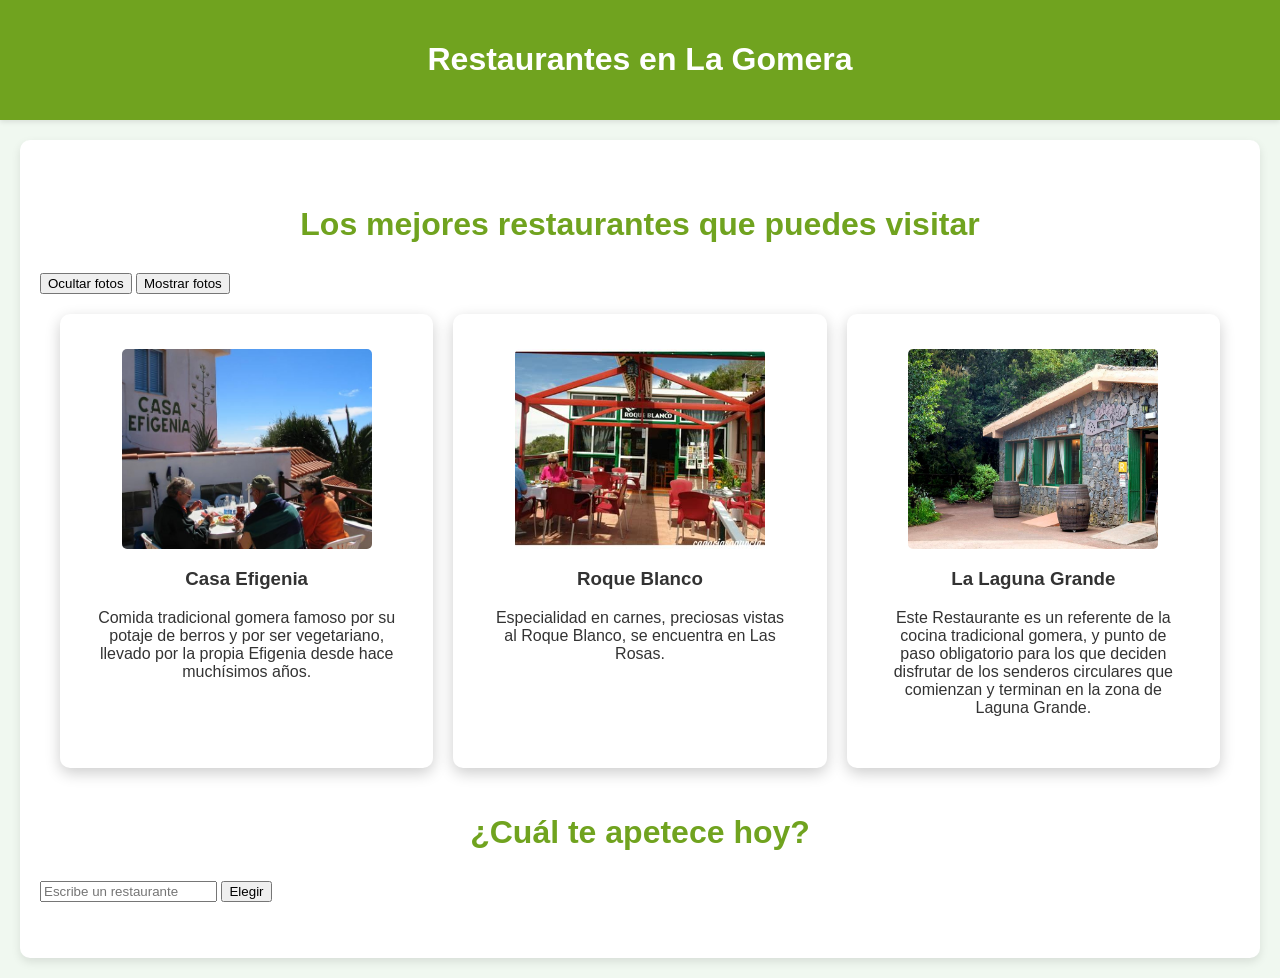
==== web/html/Restaurantes.html @ 1d802cdc "Add files via upload" ====
<!DOCTYPE html>
<html lang="es">
<head>
    <meta charset="UTF-8">
    <meta name="viewport" content="width=device-width, initial-scale=1.0">
    <title>Restaurantes</title>
    <link rel="stylesheet" href="../css/web.css">
    <script src="script.js"></script>

</head>
<body>

<header>
    <h1>Restaurantes en La Gomera</h1>
</header>

<main>

    <h2>Los mejores restaurantes que puedes visitar</h2>

    <button onclick="ocultarImagenes()">Ocultar fotos</button>
    <button onclick="mostrarImagenes()">Mostrar fotos</button>

    <section class="pueblos">

        <div>
            <img src="../imag/efigenia.jpg">
            <h3>Casa Efigenia</h3>
            <p>Comida tradicional gomera famoso por su potaje de berros y por ser vegetariano, llevado por la propia Efigenia desde hace muchísimos años.</p>
        </div>

        <div>
            <img src="../imag/roque.jpg">
            <h3>Roque Blanco</h3>
            <p>Especialidad en carnes, preciosas vistas al Roque Blanco, se encuentra en Las Rosas.</p>
        </div>

        <div>
            <img src="../imag/laguna.jpg">
            <h3>La Laguna Grande</h3>
            <p>Este Restaurante es un referente de la cocina tradicional gomera, y punto de paso obligatorio para los que deciden disfrutar de los senderos circulares que comienzan y terminan en la zona de Laguna Grande.</p>
        </div>

    </section>

    <h2>¿Cuál te apetece hoy?</h2>

    <input type="text" id="restauranteInput" placeholder="Escribe un restaurante">
    <button onclick="mostrarEleccion()">Elegir</button>

    <p id="eleccion"></p>

</main>
<script src="../js/script.js"></script>
</body>
</html>
---- web/css/web.css ----
body {
    font-family: 'Arial', sans-serif;
    background-color: #f0f8f0;
    margin: 0;
    padding: 0;
    color: #333;
}

header {
    background-color: #70a31f;
    color: white;
    padding: 20px;
    text-align: center;
    box-shadow: 0 2px 5px rgba(0,0,0,0.1);
}

nav ul {
    list-style: none;
    display: flex;
    justify-content: center;
    gap: 20px;
    margin-top: 15px;
    flex-wrap: wrap;
}


nav a {
    color: white;
    text-decoration: none;
    font-weight: bold;
    padding: 10px 15px;
    border-radius: 5px;
    transition: background-color 0.3s;
}

nav a:hover {
    text-decoration: underline;
    background-color: rgba(255,255,255,0.2);
}

main {
    background-color: #ffffff;
    padding: 40px 20px;
    margin: 20px;
    border-radius: 10px;
    box-shadow: 0 4px 10px rgba(0,0,0,0.1);
}

.intro {
    max-width: 800px;
    margin: 0 auto 30px;
    font-size: 1.1em;
    line-height: 1.8;
    color: #4b5a38;
}

h2 {
    color: #70a31f;
    text-align: center;
    margin-bottom: 30px;
    font-size: 2em;
}

.pueblos {
    display: grid;
    grid-template-columns: repeat(auto-fit, minmax(250px, 1fr));
    gap: 20px;
    padding: 20px;
    justify-items: center;
}

.pueblos article {
    text-align: center;
    border: 20px solid white;
    box-shadow: 0 5px 15px rgba(0,0,0,0.2);
    padding: 15px;
    background-color: white;
    border-radius: 10px;
    display: flex;
    flex-direction: column;
    gap: 15px;
}

.site-footer {
    text-align: center;
    padding: 20px 10px;
    color: #5b6d4a;
    font-size: 0.95em;
}

.pueblos div {
    text-align: center;
    border: 20px solid white;
    box-shadow: 0 5px 15px rgba(0,0,0,0.2);
    padding: 15px;
    background-color: white;
    border-radius: 10px;
}

.pueblos img {
    width: 250px;
    height: 200px;
    border-radius: 5px;
    object-fit: cover;
    display: block;
    margin: 0 auto;
}

.pueblo img {
    width: 300px;
    height: 250px;
    border: 20px solid white;
    box-shadow: 0 5px 15px rgba(0,0,0,0.2);
    border-radius: 10px;
    display: block;
    margin: 20px auto;
    object-fit: cover;
}

.pueblo ul {
    display: grid;
    grid-template-columns: repeat(auto-fit, minmax(300px, 1fr));
    gap: 20px;
    padding: 20px;
    list-style: none;
}

.pueblo li {
    border: 20px solid white;
    box-shadow: 0 5px 15px rgba(0,0,0,0.2);
    padding: 15px;
    background-color: white;
    border-radius: 10px;
    text-align: center;
}

.pueblo li img {
    width: 250px;
    height: 200px;
    border-radius: 5px;
    object-fit: cover;
    display: block;
    margin: 0 auto 10px;
}

.pueblo li h2 {
    color: #70a31f;
    font-size: 1.5em;
    margin-bottom: 10px;
}

.pueblo li p {
    color: #555;
}

.pueblos a {
    color: #70a31f;
    text-decoration: none;
    font-weight: bold;
    padding: 10px 15px;
    border-radius: 5px;
}

.pueblos a:hover {
    color: #5a8a1a;
    background-color: rgba(112, 163, 31, 0.1);
}
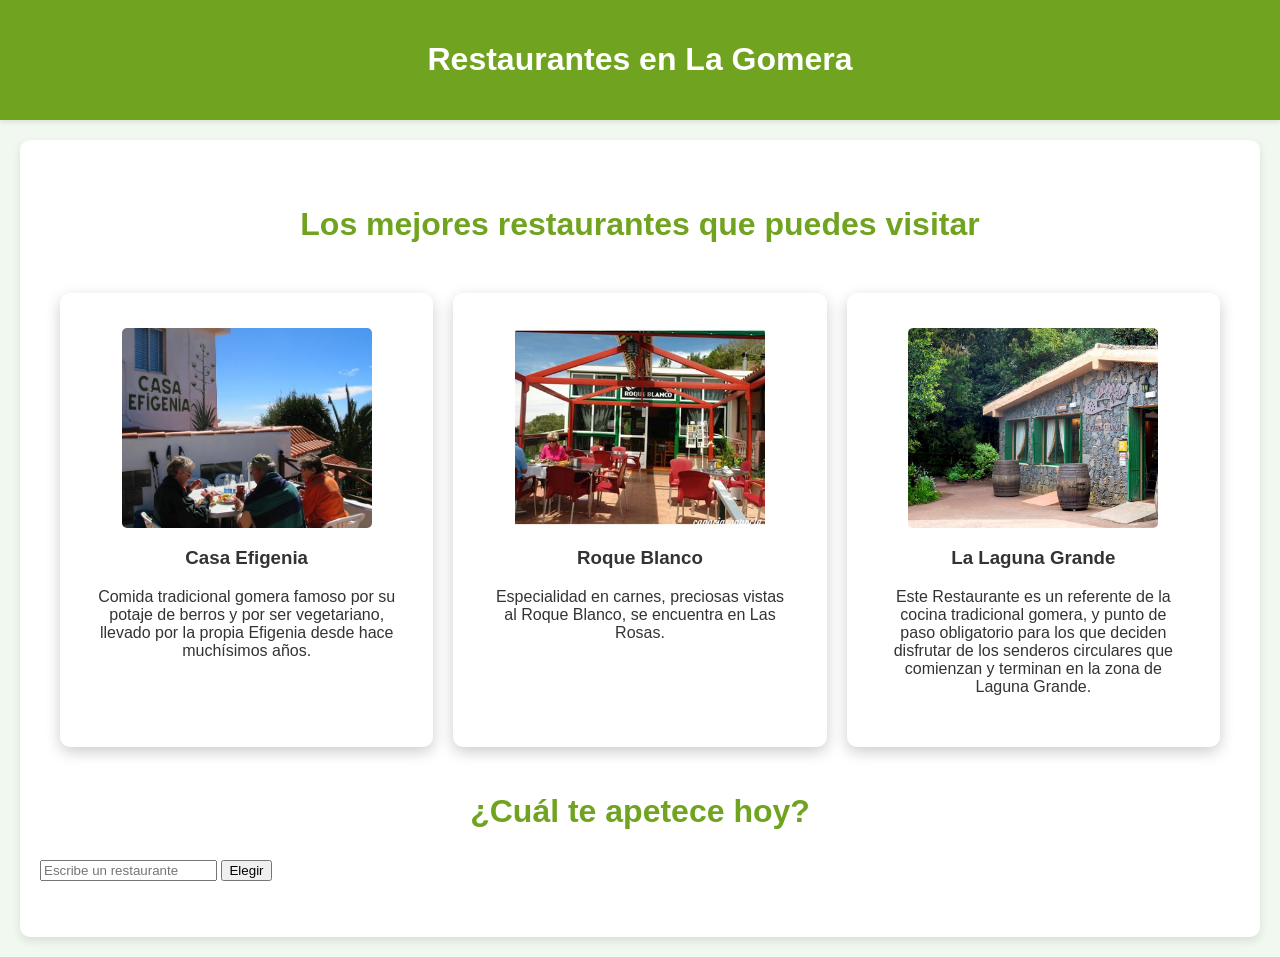
==== commit d50cd8e9: "Update Restaurantes.html" ====
--- a/web/html/Restaurantes.html
+++ b/web/html/Restaurantes.html
@@ -17,10 +17,6 @@
 <main>
 
     <h2>Los mejores restaurantes que puedes visitar</h2>
-
-    <button onclick="ocultarImagenes()">Ocultar fotos</button>
-    <button onclick="mostrarImagenes()">Mostrar fotos</button>
-
     <section class="pueblos">
 
         <div>
